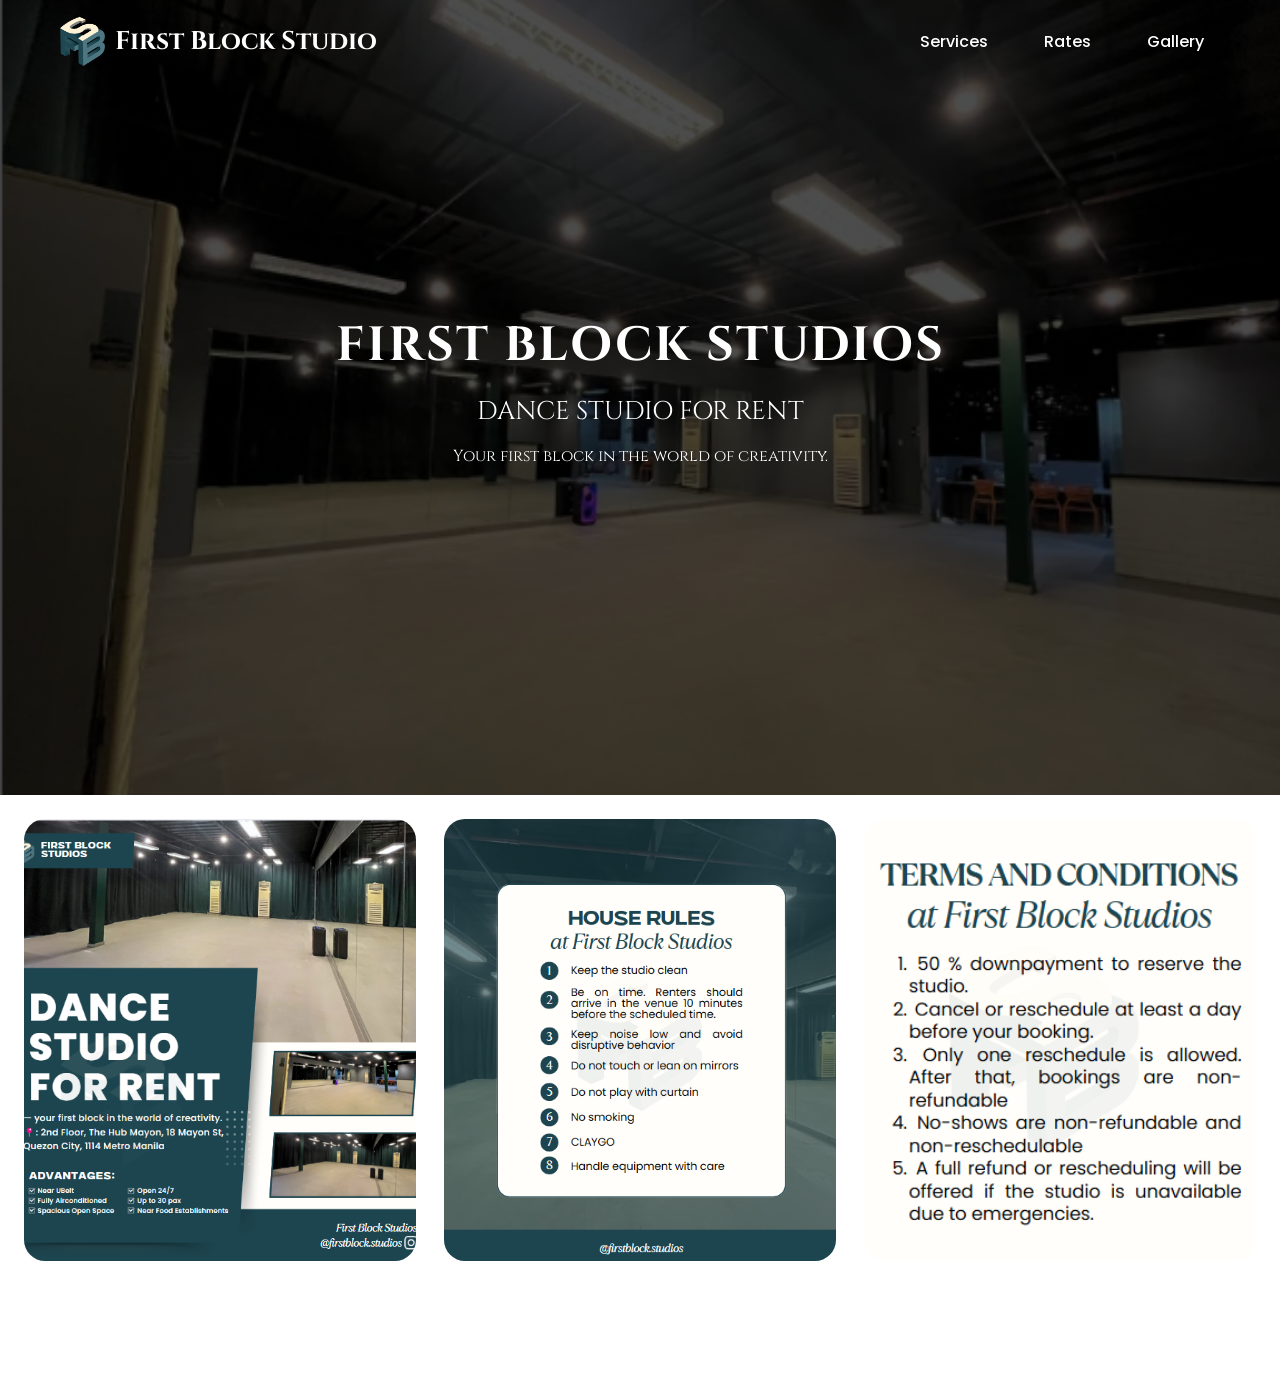
==== WEBSITE/website.html @ 90cbb2b3 "UPDATED WEBSITE ITO DL NIYO" ====
<!DOCTYPE html>
<html lang="en">
<head>
    <meta charset="UTF-8">
    <meta name="viewport" content="width=device-width, initial-scale=1.0">
    <title>First Block Studios</title>
    <link href="'https://fonts.googleapis.com/css2?family=Poppins:ital,wght@0,500;1,700&family=Song+Myung&display=swap" rel="stylesheet">
    <link rel="preconnect" href="https://fonts.googleapis.com">
    <link rel="preconnect" href="https://fonts.gstatic.com" crossorigin>
    <link href="https://fonts.googleapis.com/css2?family=Cinzel:wght@400..900&family=Poppins:wght@600&family=Song+Myung&display=swap" rel="stylesheet">
    <style>

        :root {
            --background-color: #F5F5F5;
            --primary-color: #FFFFFF;
            --accent-color: #A0A0A0;
            --font-color: #ffffff;
            --nav-bg-color: rgba(252, 251, 251, 0);
            --highlight-color: #355D67;
        }
        /* Base service button styling - shared properties */
        .service-btn {
            display: block;
            color: white;
            padding: 1rem;
            border-radius: 8px;
            margin: 10px 0;
            text-decoration: none;
            font-weight: bold;
            transition: all 0.3s;
            cursor: pointer;
            text-align: center;
        }

        /* Reserve space button styling */
        .service-btn-reserve {
            background: #355D67;
            font-size: 1.2rem;
            border: 2px solid transparent;
            box-shadow: 0 4px 6px rgba(0, 0, 0, 0.1);
        }

        .service-btn-reserve:hover {
            background: #224750;
            transform: translateY(-2px);
            box-shadow: 0 6px 8px rgba(0, 0, 0, 0.15);
        }

        /* Calendar view button styling */
        .service-btn-calendar {
            background: #4A7885;
            font-size: 1.2rem;
            border: 2px solid transparent;
        }

        .service-btn-calendar:hover {
            background: #2A5865;
            transform: translateY(-2px);
        }

        /* Form submit button styling */
        .service-btn-submit {
            background: #43A047;
    font-size: 1rem;
    padding: 0.8rem 1.5rem;
    margin: 0.5rem;
    display: inline-block !important;
    width: auto !important;
    min-width: 120px;
        }

        .form-section {
            margin: 1.5rem 0;
            padding: 1rem;
            border: 1px solid #ddd;
            border-radius: 8px;
        }

        .form-section h3 {
            color: var(--highlight-color);
            margin-bottom: 1rem;
        }

        .time-group {
            display: grid;
            grid-template-columns: 1fr 1fr;
            gap: 1rem;
            margin-top: 1rem;
        }

        .qr-section {
            text-align: center;
            margin: 1rem 0;
        }

        .studio-paragraph{  
            color: #ffffff;
            font-family: 'Cinzel', sans-serif;
        }

        .qr-image {
            width: 150px;
            height: auto;
            cursor: pointer;
            transition: transform 0.3s ease;
        }

        .qr-image:hover {
            transform: scale(1.05);
        }

        .form-section label {
            display: block;
            margin: 0.8rem 0 0.3rem;
        }

        .modal-content {
            max-height: 90vh;
    display: flex;
    flex-direction: column;
    position: relative;
    padding-bottom: 70px; /* Make space for footer */
        }

        .modal-scroll-content {
            overflow-y: auto;
    max-height: 65vh; /* Slightly reduce to make room */
    padding: 0 1rem;
    margin: 1rem 0;
        }

#rentSpaceModal .modal-footer {
    display: flex;
    justify-content: center;
    align-items: center;
    gap: 1rem;
}

/* Ensure buttons are properly centered and sized */
.modal-footer button {
    min-width: 120px;
    margin: 0;
}

        /* Scrollbar Styling */
        .modal-scroll-content::-webkit-scrollbar {
            width: 8px;
        }

        .modal-scroll-content::-webkit-scrollbar-track {
            background: #f1f1f1;
            border-radius: 4px;
        }

        .modal-scroll-content::-webkit-scrollbar-thumb {
            background: var(--highlight-color);
            border-radius: 4px;
        }

        .modal-scroll-content::-webkit-scrollbar-thumb:hover {
            background: #355D67;
        }

        #galleryModal .modal-content {
            max-height: 80vh;
            overflow-y: auto;
            padding: 1rem;
        }

        .calendar-header-day:nth-child(1),
        .calendar-header-day:nth-child(7),
        .calendar-day:nth-child(7n),
        .calendar-day:nth-child(7n+1) {
            color: var(--highlight-color);
            font-weight: bold;
        }
        
        .no-scroll {
            overflow: hidden !important;
            height: 100vh !important;
            position: fixed !important;
            width: 100%;
        }
        * {
            margin: 0;
            padding: 0;
            box-sizing: border-box;
            font-family: 'Poppins', sans-serif;
        }

        body {
            transition: all 0.3s ease;
        }

        #socialMediaBtn {
            position: fixed;
            right: 40px;
            bottom: 100px;
            background: var(--highlight-color);
            padding: 10px 20px;  
            font-size: 18px;  
            color: white; 
            border-radius: 10px;  
            cursor: pointer;
            box-shadow: 0 4px 8px rgba(0, 0, 0, 0.3);
        }

        #socialMediaPopup {
            display: none;
            position: fixed;
            z-index: 3000;
            left: 0;
            top: 0;
            width: 100%;
            height: 100%;
            background-color: rgba(0, 0, 0, 0.8);
            justify-content: center;
            align-items: center;
        }
        .qr-modal-content {
            background: transparent !important;
            max-width: 90%;
            padding: 20px;
            text-align: center;
        }

        .enlarged-qr {
            max-width: 100%;
            max-height: 80vh;
            width: auto;
            height: auto;
            border-radius: 10px;
            box-shadow: 0 0 20px rgba(0,0,0,0.3);
        }

        .modal-content.qr-modal-content {
            position: relative;
            margin: auto;
        }

        .service-btn {
            display: block;
            background: var(--highlight-color);
            color: white;
            padding: 1rem;
            border-radius: 8px;
            margin: 10px 0;
            text-decoration: none;
            font-size: 1.2rem;
            font-weight: bold;
            transition: background 0.3s;
            cursor: pointer;
        }

        .service-btn:hover {
            background: #224750;
        }

        header {
            background-color: var(--nav-bg-color);
            padding: 1rem 2rem;
            position: fixed;
            width: 100%;
            top: 0;
            z-index: 1000;
            transition: background-color 0.3s ease, box-shadow 0.3s ease;
        }

        #submitBtn {
            margin: 0.5rem !important;
            display: inline-block !important;
            
        }
/* Base modal structure */
.modal-base {
    display: none;
    position: fixed;
    z-index: 2000;
    left: 0;
    top: 0;
    width: 100%;
    height: 100%;
    background: rgba(0, 0, 0, 0.6);
    backdrop-filter: blur(5px);
    justify-content: center;
    align-items: center;
}

/* Make buttons the same size */
#rentSpaceModal .close-btn,
#rentSpaceModal .service-btn-submit {
    height: 40px;
    line-height: 40px;
    padding: 0 1.5rem;
    font-size: 1rem;
    border-radius: 8px;
    width: 120px !important;
    margin: 0.5rem;
    text-align: center;
    display: inline-block;
    vertical-align: middle;
}

        .nav-container {
            display: flex;
    justify-content: space-between; /* Ensures logo is on the left and nav links are on the right */
    align-items: center;
    max-width: 1200px;
    margin: 0 auto;
    padding: 0 20px; /* Adds padding to prevent content from touching the edges */
        }

        .calendar {
            display: grid;
            grid-template-columns: repeat(7, 1fr);
            gap: 5px;
            margin: 1rem 0;
        }

        .calendar-day {
            padding: 10px;
            border: 1px solid #ddd;
            text-align: center;
            cursor: pointer;
            transition: all 0.2s;
        }

        .calendar-day.booked {
            background: #224750;
            color: white;
            position: relative;
        }

        .calendar-day.booked:hover::after {
            content: attr(data-times);
            position: absolute;
            background: white;
            color: #333;
            padding: 5px;
            border-radius: 5px;
            box-shadow: 0 2px 5px rgba(0,0,0,0.2);
            top: -35px;
            left: 50%;
            transform: translateX(-50%);
            white-space: nowrap;
        }

        .calendar-header {
            display: flex;
            justify-content: space-between;
            align-items: center;
            margin-bottom: 1rem;
        }

        .month-navigation {
            background: var(--highlight-color);
            color: white;
            border: none;
            padding: 5px 10px;
            border-radius: 5px;
            cursor: pointer;
        }

        .logo-container {
            display: flex;
    align-items: center;
    gap: 10px;
    /* No need for margin-right: auto; since justify-content: space-between handles it */
        
}

        .logo-image {
            height: 50px;
            width: 45px;
            transition: transform 0.3s ease;
        }

        .logo-image:hover {
            transform: scale(1.1);
        }

        .logo-text {
            color: var(--font-color);
            font-size: 1.6rem;
            font-weight: 700;
            text-decoration: none;
            transition: color 0.3s ease;
            font-family: 'Cinzel', sans-serif;
        }

        .logo-text:hover {
            color: var(--highlight-color);
        }

        .nav-links {
            display: flex;
    gap: 1.5rem;
    align-items: center;
    cursor: pointer;
    font-family: 'Cinzel', sans-serif;
        }

        .nav-links a {
            text-decoration: none;
            font-weight: 500;
            color: var(--font-color);
            padding: 0.5rem 1rem;
            border-radius: 5px;
            transition: background 0.3s ease, color 0.3s ease;
        }

        .nav-links a:hover {
            background: var(--highlight-color);
            color: white;
        }

        .hero {
            height: 90vh;
            background: linear-gradient(rgba(0, 0, 0, 0.7), rgba(0, 0, 0, 0.7)),
                        url('2.png') center/cover no-repeat;
            display: flex;
            align-items: center;
            justify-content: center;
            text-align: center;
            padding: 3rem;
            margin-top: -15px ;
        }

        .studio-title {
            font-size: 3rem;
            text-transform: uppercase;
            letter-spacing: 2px;
            margin-bottom: 1rem;
            color: #ffffff;
            font-family: 'Cinzel', sans-serif;
        }

        .studio-subtitle {
            font-size: 1.6rem;
            margin-bottom: 1rem;
            font-weight: 300;
            color: #ffffff;
            font-family: 'Cinzel', sans-serif;
        }

       

        #imageModal {
            display: none;
            align-items: center;
            justify-content: center;
            background: rgba(0, 0, 0, 0.9) !important;
        }

        #modalImage {
            max-width: 90%;
            max-height: 90%;
            object-fit: contain;
            margin: auto;
        }

        .calendar-header-day {
            padding: 10px;
            text-align: center;
            font-weight: bold;
            background: var(--primary-color);
        }

        /* Close buttons styling */
.modal-close {
    position: absolute;
    top: 20px;
    right: 35px;
    color: white;
    font-size: 40px;
    font-weight: bold;
    cursor: pointer;
    z-index: 2100;
    text-shadow: 0 0 5px rgba(0, 0, 0, 0.5);
}


        .modal-close:hover {
            color: var(--highlight-color);
        }

    .gallery-grid-under {
        display: flex;
    flex-direction: row;
    justify-content: center;
    gap: 20px;
    padding: 20px;
    overflow-x: auto; 
}
/* Update the gallery-img styling */
.gallery-img {
    width: 350px;
    height: 350px;
    object-fit: cover;
    flex-shrink: 0;
    border-radius: 25px;
    border: 2px solid rgb(255, 255, 255);
    padding: 2px;
    transition: transform 0.3s ease;
}

.gallery-img:hover {
    transform: scale(1.05);
    cursor: pointer;
}

/* Modal gallery grid - for the popup gallery view */
#galleryModal .gallery-grid-under {
    display: grid;
    grid-template-columns: repeat(auto-fit, minmax(250px, 1fr));
    gap: 20px;
    max-height: 70vh;
    overflow-y: auto;
    overflow-x: hidden;
}
        .gallery-item {
            display: flex;
            flex-direction: column;
            align-items: center;
            text-align: center;
            background: var(--background-color);
            border-radius: 8px;
            padding: 1rem;
            box-shadow: 0 2px 5px rgba(0, 0, 0, 0.1);
            width: 100%;
        }

        .gallery-img {
            border: 2px solid rgb(255, 255, 255);
            padding: 2px;
              width: 400px; 
                height: 450px;
                    display: flex;
            justify-content: center;
                align-items: center;
             background: #ededed00;
         flex-shrink: 0;
                    overflow: hidden; 
                border-radius: 25px;              
        }
    
        footer {
            text-align: center;
            padding: 1rem;
            background: var(--primary-color);
            color: var(--font-color);
        }

        .modal-content {
            background: white;
            padding: 1rem;
            width: 90%;
            max-width: 450px;
            border-radius: 10px;
            text-align: center;
            box-shadow: 0 4px 10px rgba(0, 0, 0, 0.2);
            transition: transform 0.3s ease;
        }

        .close-btn {
            background: #607D8B;
    color: white;
    border: none;
    padding: 0.7rem 1.5rem;
    font-size: 1rem;
    border-radius: 5px;
    cursor: pointer;
    transition: background 0.3s;
    margin: 0.5rem;
    min-width: 120px;
        }

        .close-btn:hover {
            background: #224750;
        }
        /* Rates modal */
.rates-modal {
    background: rgba(0, 0, 0, 0.7);
}

.rates-modal .modal-content {
    border-left: 5px solid #355D67;
    max-width: 400px;
}

.rates-modal h2 {
    color: #355D67;
    border-bottom: 2px solid #355D67;
    padding-bottom: 10px;
}

/* Services modal */
.services-modal {
    background: rgba(0, 0, 0, 0.75);
}

.services-modal .modal-content {
    max-width: 500px;
    border-radius: 15px;
}

.services-modal h2 {
    color: #355D67;
    margin-bottom: 20px;
}

/* Gallery modal */
.gallery-modal {
    background: rgba(0, 0, 0, 0.8);
}

.gallery-modal .modal-content {
    max-width: 90%;
    width: 900px;
    border-radius: 20px;
}

.gallery-modal h2 {
    color: #355D67;
    margin-bottom: 25px;
    font-family: 'Cinzel', sans-serif;
}

/* Image modal - fullscreen viewing */
.image-modal {
    background: rgba(0, 0, 0, 0.9) !important;
}

.image-modal img {
    max-width: 90%;
    max-height: 90vh;
    border: 3px solid white;
    box-shadow: 0 0 30px rgba(0, 0, 0, 0.5);
}

/* Rent space modal - form focused */
.rent-modal {
    background: rgba(0, 0, 0, 0.65);
}

.rent-modal .modal-content {
    max-width: 550px;
    border-radius: 12px;
}

.rent-modal h2 {
    color: #355D67;
    border-bottom: 2px solid #355D67;
    padding-bottom: 10px;
    margin-bottom: 20px;
    font-family: 'Cinzel', sans-serif;
}

.rent-modal .form-section {
    background: #f9f9f9;
}

/* QR code modal */
.qr-modal {
    background: rgba(0, 0, 0, 0.85);
}

.qr-modal .modal-content {
    background: transparent !important;
    box-shadow: none;
}

.qr-modal .enlarged-qr {
    border: 4px solid white;
    box-shadow: 0 0 25px rgba(0, 0, 0, 0.4);
}

    </style>
</head>
<body>
    <header>
        <nav class="nav-container">
            <div class="logo-container">
                <img src="logo.png" alt="First Block Studio Logo" class="logo-image">
                <a href="#" class="logo-text">First Block Studio</a>
            </div>
            <div class="nav-links">
                <a href="#" id="servicesLink">Services</a>
                <a id="ratesLink">Rates</a>
                <a href="#" id="galleryLink">Gallery</a>
            </div>
        </nav>
    </header>

    <section class="hero">
        <div>
            <h1 class="studio-title">FIRST BLOCK STUDIOS</h1>
            <h2 class="studio-subtitle">DANCE STUDIO FOR RENT</h2>
            <p class="studio-paragraph">Your first block in the world of creativity.</p>
        </div>
    </section>

    <!-- Gallery Modal -->
<div id="galleryModal" class="modal-base gallery-modal">
    <div class="modal-content">
        <h2>Studio Gallery</h2>
        <div class="gallery-grid">
            <img src="2.png" class="gallery-img" onclick="openImageModal(this)">
            <img src="4.png" class="gallery-img" onclick="openImageModal(this)">
            <img src="fbs 1.png" class="gallery-img" onclick="openImageModal(this)">
        </div>
        <button class="close-btn" onclick="closeGalleryModal()">Close</button>
    </div>
</div>

    <section class="studio-gallery">
        <div class="gallery-grid-under">
            <img src="1.png" class="gallery-img" onclick="openImageModal(this)">
            <img src="3.png" class="gallery-img" onclick="openImageModal(this)">
            <img src="terms.png" class="gallery-img" onclick="openImageModal(this)">
        </div>
    </section>

    <footer>
        <p>
            2nd Floor of The Hub Mayon, 18 Mayon St, 1114 Metro Manila
            <br>First Block Studios © 2024
        </p>
    </footer>

    <!-- Rates Modal -->
    <div id="ratesModal" class="modal-base rates-modal">
        <div class="modal-content">
            <h2>Studio Rates</h2>
            <p><strong>New Soft Opening Rate</strong></p>
            <p>Regular Rate</p>
            <p>750/hr</p>
            <p>600/hr (min 3 hrs)</p>
            <br><p><strong>Grand Opening Rate:</strong></p>
            <p>Weekday/Weekend Rate</p>
            <br><p>Early Hours (7:00 - 4:00pm)</p>
            <p>700/hr</p>
            <p>600/hr (min 3 hrs)</p>
            <br><p>Regular Hours (4:00 - 9:00pm)</p>
            <p>900/hr</p>
            <p>800/hr (min 3 hrs)</p>
            <p>1000/hr</p>
            <br> <p>After Hours (9:00 - 12:00 am)</p>
            <p>900/hr (min 3hrs)</p>
            <button class="close-btn" onclick="closeModal()">Close</button>
        </div>
    </div>

    <!-- Image Modal-->
    <div id="imageModal" class="modal-base image-modal" onclick="closeImageModal(event)">
        <span class="modal-close" onclick="closeImageModal(event)">&times;</span>
        <img id="modalImage">
    </div>

    <!-- Services Modal -->
    <div id="servicesModal" class="modal-base services-modal">
        <div class="modal-content">
            <h2>Our Services</h2>
            <a href="#" class="service-btn service-btn-reserve" onclick="openRentSpaceModal()">📅 Reserve your Space</a>
            <a href="#" class="service-btn service-btn-calendar" onclick="showCalendar()">📅 View Calendar</a>
            <div id="calendarView" style="display: none;">
                <div class="calendar-header">
                    <button class="month-navigation" onclick="previousMonth()">←</button>
                    <h3 id="currentMonth"></h3>
                    <button class="month-navigation" onclick="nextMonth()">→</button>
                </div>
                <div class="calendar" id="calendar"></div>
            </div>
            <button class="close-btn" onclick="closeServicesModal()">Close</button>
        </div>
    </div>

    <!-- Rent Space Modal -->
    <div id="rentSpaceModal" class="modal-base rent-modal">
        <div class="modal-content" style="position: relative;">
            <h2>Rent Your Space</h2>
            <form id="rentSpaceForm">
                <div class="modal-scroll-content">
                    <!-- Personal Information -->
                    <div class="form-section">
                        <h3>Personal Information</h3>
                        <label for="firstName">First Name:</label>
                        <input type="text" id="firstName" name="firstName" required>
                        
                        <label for="lastName">Last Name:</label>
                        <input type="text" id="lastName" name="lastName" required>
                        
                        <label for="email">Email:</label>
                        <input type="email" id="email" name="email" required>
                        
                        <label for="address">Address:</label>
                        <input type="text" id="address" name="address" required>
                    </div>

                    <!-- Booking Details -->
                     <div class="form-section">
                    <h3>Booking Details</h3>
                    <label for="date">Date:</label>
                    <input type="date" id="date" name="date" required>
                    
                    <div class="time-group">
                        <div>
                            <label for="startTime">Start Time:</label>
                            <input type="time" id="startTime" name="startTime" required>
                        </div>
                        <div>
                            <label for="endTime">End Time:</label>
                            <input type="time" id="endTime" name="endTime" required>
                        </div>
                    </div>
                </div>

                     <!-- Payment Type Selection -->
                <div class="form-section">
                    <h3>Payment Type</h3>
                    <label for="paymentType">Select Payment Type:</label>
                    <select id="paymentType" name="paymentType" required>
                        <option value="full">Full Payment</option>
                        <option value="downpayment">Downpayment</option>
                    </select>
                </div>

                <!-- Payment Section -->
                <div class="form-section">
                    <h3>Payment Information</h3>
                    <div class="qr-section">
                        <img src="qr-code.png" alt="QR Code" class="qr-image" onclick="openQrModal()">
                        <p>Scan QR code for payment</p>
                    </div>
                    
                    <label for="paymentProof">Upload Payment Proof:</label>
                    <input type="file" id="paymentProof" accept=".png, .jpg, .jpeg" required>
                </div>
            </div>
            <div class="modal-footer">
                <button type="submit" class="service-btn service-btn-submit" id="submitBtn">Submit</button>
                <button type="button" class="close-btn" onclick="closeRentSpaceModal()">Close</button>
            </div>
        </form>
    </div>
</div>

    <!-- QR Code Modal -->
<div id="qrModal" class="modal-base qr-modal" onclick="closeQrModal(event)">
    <span class="modal-close" onclick="closeQrModal(event)">&times;</span>
    <div class="modal-content qr-modal-content">
        <img src="qr-code.png" class="enlarged-qr">
    </div>
</div>

    <script>
        // Global Variables
        let currentDate = new Date();
        let bookedSlots = [];

        // Calendar Functions
        function showCalendar() {
            document.getElementById('calendarView').style.display = 'block';
            generateCalendar(currentDate);
        }

        function generateCalendar(date) {
            const calendar = document.getElementById('calendar');
            const monthYear = document.getElementById('currentMonth');
            
            // Clear existing content
            calendar.innerHTML = '';
            
            // Set month/year display
            monthYear.textContent = new Intl.DateTimeFormat('en-US', { 
                month: 'long', 
                year: 'numeric' 
            }).format(date);

            // Get first and last day of month
            const firstDay = new Date(date.getFullYear(), date.getMonth(), 1);
            const lastDay = new Date(date.getFullYear(), date.getMonth() + 1, 0);
            
            // Add weekday headers
            const weekdays = ['Sun', 'Mon', 'Tue', 'Wed', 'Thu', 'Fri', 'Sat'];
            weekdays.forEach(day => {
                calendar.innerHTML += `<div class="calendar-header-day">${day}</div>`;
            });

            // Add empty cells for days from previous month
            for (let i = 0; i < firstDay.getDay(); i++) {
                calendar.innerHTML += '<div class="calendar-day"></div>';
            }

            // Add days of current month
            for (let day = 1; day <= lastDay.getDate(); day++) {
                const currentDateStr = `${date.getFullYear()}-${String(date.getMonth()+1).padStart(2, '0')}-${String(day).padStart(2, '0')}`;
                const bookings = bookedSlots.filter(slot => slot.date === currentDateStr);
                const isBooked = bookings.length > 0;
                const details = bookings.map(b => 
                    `Name: ${b.lastName}, ${b.firstName}\nTime: ${b.startTime}-${b.endTime}`
                ).join('\n');

                calendar.innerHTML += `
                    <div class="calendar-day ${isBooked ? 'booked' : ''}" 
                        ${isBooked ? `data-details="${details}"` : ''}
                        onclick="${isBooked ? 'showBookingDetails(this)' : ''}">
                        ${day}
                    </div>
                `;
            }
        }

        function showBookingDetails(element) {
            const details = element.getAttribute('data-details');
            if (details) {
                alert(details.replace(/\n/g, '\n'));
            }
        }

        function previousMonth() {
            currentDate.setMonth(currentDate.getMonth() - 1);
            generateCalendar(currentDate);
        }

        function nextMonth() {
            currentDate.setMonth(currentDate.getMonth() + 1);
            generateCalendar(currentDate);
        }

        // Modal Functions
        function openImageModal(element) {
            const modal = document.getElementById('imageModal');
            const modalImage = document.getElementById('modalImage');
            modal.style.display = 'flex';
            modalImage.src = element.src;
            document.body.classList.add('no-scroll');
        }

        function closeImageModal(event) {
            if (event.target.classList.contains('modal') || event.target.classList.contains('modal-close')) {
                document.getElementById('imageModal').style.display = 'none';
                document.body.classList.remove('no-scroll');
            }
            event.stopPropagation();
        }

        // Booking Functions
        document.getElementById("rentSpaceForm").addEventListener("submit", function(event) {
            event.preventDefault();
            const booking = {
                date: document.getElementById("date").value,
                startTime: document.getElementById("startTime").value,
                endTime: document.getElementById("endTime").value,
                lastName: document.getElementById("lastName").value,
                firstName: document.getElementById("firstName").value,
                paymentType: document.getElementById("paymentType").value // Added payment type
            };

            if (isTimeSlotBooked(booking.date, booking.startTime, booking.endTime)) {
                alert("This time slot is already booked!");
                return;
            }

            bookedSlots.push(booking);
            alert("Booking submitted!");
            generateCalendar(currentDate);
            closeRentSpaceModal();
        });

        function isTimeSlotBooked(date, startTime, endTime) {
            return bookedSlots.some(slot => 
                slot.date === date && 
                ((startTime >= slot.startTime && startTime < slot.endTime) || 
                (endTime > slot.startTime && endTime <= slot.endTime) || 
                (startTime <= slot.startTime && endTime >= slot.endTime))
            );
        }

        // Modal Controls
        document.getElementById("servicesLink").addEventListener("click", function(event) {
            event.preventDefault();
            document.getElementById("servicesModal").style.display = "flex";
        });

        document.getElementById("galleryLink").addEventListener("click", function(event) {
            event.preventDefault();
            document.getElementById("galleryModal").style.display = "flex";
        });

        document.getElementById("ratesLink").addEventListener("click", function() {
            document.getElementById("ratesModal").style.display = "flex";
        });

        function closeServicesModal() {
            document.getElementById("servicesModal").style.display = "none";
        }

        function closeGalleryModal() {
            document.getElementById("galleryModal").style.display = "none";
        }

        function closeModal() {
            document.getElementById("ratesModal").style.display = "none";
        }

        function openRentSpaceModal() {
            document.getElementById("rentSpaceModal").style.display = "flex";
            document.getElementById("rentSpaceForm").reset();
        }

        function closeRentSpaceModal() {
            document.getElementById("rentSpaceModal").style.display = "none";
        }

        // File Upload Validation
        document.getElementById("paymentProof").addEventListener("change", function(event) {
            const file = event.target.files[0];
            if (file) {
                const validExtensions = ["image/png", "image/jpeg", "image/jpg"];
                if (validExtensions.includes(file.type)) {
                    document.getElementById("submitBtn").style.display = "block";
                } else {
                    alert("Invalid file type. Please upload a PNG or JPG file.");
                    event.target.value = "";
                    document.getElementById("submitBtn").style.display = "none";
                }
            }
        });

        // QR Code Modal Functions
        function openQrModal() {
            const qrModal = document.getElementById('qrModal');
            qrModal.style.display = 'flex';
            document.body.classList.add('no-scroll');
        }

        function closeQrModal(event) {
            const qrModal = document.getElementById('qrModal');
            if (event.target === qrModal || event.target.classList.contains('modal-close')) {
                qrModal.style.display = 'none';
                document.body.classList.remove('no-scroll');
            }
            event.stopPropagation();
        }

        // Social Media Popup
        function openSocialMediaPopup() {
            document.getElementById("socialMediaPopup").style.display = "flex";
        }

        function closeSocialMediaPopup() {
            document.getElementById("socialMediaPopup").style.display = "none";
        }

        // Universal ESC key handler
        document.addEventListener('keydown', function(e) {
            if (e.key === 'Escape') {
                closeQrModal({ target: document.getElementById('qrModal') });
                closeImageModal({ target: document.getElementById('imageModal') });
                closeRentSpaceModal();
                closeServicesModal();
                closeGalleryModal();
                closeModal();
                closeSocialMediaPopup();
            }
        });
    </script>
</body>
</html>
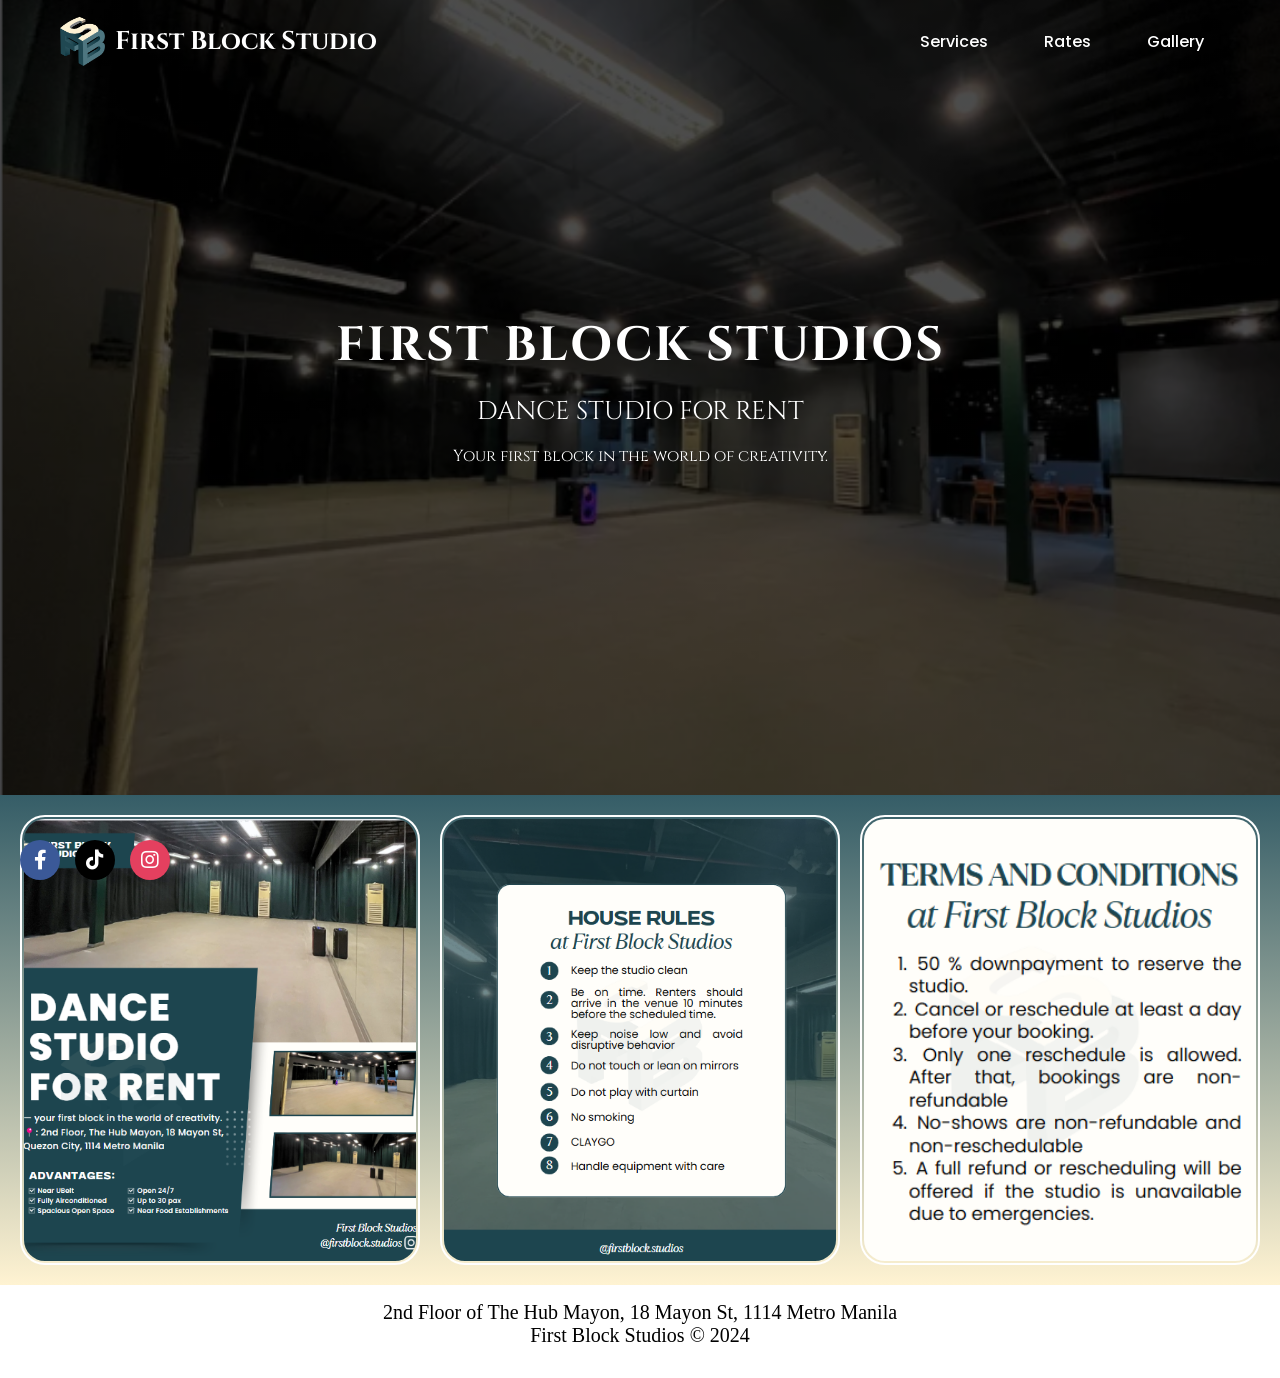
==== commit 014c3507: "UPDATED WEBSITE" ====
--- a/WEBSITE/website.html
+++ b/WEBSITE/website.html
@@ -4,9 +4,9 @@
     <meta charset="UTF-8">
     <meta name="viewport" content="width=device-width, initial-scale=1.0">
     <title>First Block Studios</title>
-    <link href="'https://fonts.googleapis.com/css2?family=Poppins:ital,wght@0,500;1,700&family=Song+Myung&display=swap" rel="stylesheet">
     <link rel="preconnect" href="https://fonts.googleapis.com">
     <link rel="preconnect" href="https://fonts.gstatic.com" crossorigin>
+    <link href="https://cdnjs.cloudflare.com/ajax/libs/font-awesome/5.15.4/css/all.min.css" rel="stylesheet">
     <link href="https://fonts.googleapis.com/css2?family=Cinzel:wght@400..900&family=Poppins:wght@600&family=Song+Myung&display=swap" rel="stylesheet">
     <style>
 
@@ -369,6 +369,12 @@
         
 }
 
+.address-under {
+    color: black;
+    font-family: 'Cinzen';
+    font-size: 20px;
+}
+
         .logo-image {
             height: 50px;
             width: 45px;
@@ -467,7 +473,7 @@
         }
 
         /* Close buttons styling */
-.modal-close {
+    .modal-close {
     position: absolute;
     top: 20px;
     right: 35px;
@@ -479,6 +485,15 @@
     text-shadow: 0 0 5px rgba(0, 0, 0, 0.5);
 }
 
+.gallery-grid {
+    display: grid;
+  grid-template-columns: repeat(3, 1fr);  /* Three equal columns */
+  gap: 15px;  /* Space between images */
+  justify-items: center;  /* Center the images in their grid cells */
+  padding: 10px;
+  width: 100%;
+}
+
 
         .modal-close:hover {
             color: var(--highlight-color);
@@ -486,11 +501,12 @@
 
     .gallery-grid-under {
         display: flex;
-    flex-direction: row;
-    justify-content: center;
-    gap: 20px;
-    padding: 20px;
-    overflow-x: auto; 
+        flex-direction: row;
+        justify-content: center;
+        gap: 20px;
+        padding: 20px;
+        overflow-x: auto;
+        background: linear-gradient(to bottom, #355D67 , #FFF3D2 ); /* Gradient background */ 
 }
 /* Update the gallery-img styling */
 .gallery-img {
@@ -530,18 +546,33 @@
             width: 100%;
         }
 
+        .gallery-img-grid {
+            width: 100%;
+            height: 300px;
+            object-fit: cover;
+            border-radius: 8px;
+            transition: transform 0.3s ease, box-shadow 0.3s ease; /* Smooth hover effect */
+        }
+
+        /* Hover effect for images */
+.gallery-img-grid:hover {
+  transform: scale(1.05); /* Slight zoom effect */
+  box-shadow: 0 4px 12px rgba(0, 0, 0, 0.3); /* Enhanced shadow */
+}
+
+
         .gallery-img {
             border: 2px solid rgb(255, 255, 255);
             padding: 2px;
-              width: 400px; 
-                height: 450px;
-                    display: flex;
+            width: 400px; 
+            height: 450px;
+            display: flex;
             justify-content: center;
-                align-items: center;
-             background: #ededed00;
-         flex-shrink: 0;
-                    overflow: hidden; 
-                border-radius: 25px;              
+            align-items: center;
+            background: #ededed00;
+            flex-shrink: 0;
+            overflow: hidden; 
+            border-radius: 25px;              
         }
     
         footer {
@@ -564,24 +595,44 @@
 
         .close-btn {
             background: #607D8B;
-    color: white;
-    border: none;
-    padding: 0.7rem 1.5rem;
-    font-size: 1rem;
-    border-radius: 5px;
-    cursor: pointer;
-    transition: background 0.3s;
-    margin: 0.5rem;
-    min-width: 120px;
-        }
+            color: white;
+            border: none;
+            padding: 0.7rem 1.5rem;
+            font-size: 1rem;
+            border-radius: 5px;
+            cursor: pointer;
+            transition: background 0.3s;
+            margin: 0.5rem;
+            min-width: 120px;
+        }
+
+        /* Close button styling */
+    .close-btn-grid {
+        background-color: #607D8B; /* Button color */
+  color: white;
+  padding: 10px 20px;
+  border: none;
+  cursor: pointer;
+  border-radius: 5px;
+  font-size: 16px;
+  position: fixed;  /* Position it fixed on the screen */
+  bottom: 20px;     /* 20px from the bottom of the page */
+  left: 50%;        /* Center it horizontally */
+  transform: translateX(-50%); /* Perfectly center it */
+  transition: background-color 0.3s ease;
+}
+
+.close-btn-grid:hover {
+  background-color: #224750;
+}
 
         .close-btn:hover {
             background: #224750;
         }
         /* Rates modal */
-.rates-modal {
-    background: rgba(0, 0, 0, 0.7);
-}
+        .rates-modal {
+            background: rgba(0, 0, 0, 0.7);
+        }
 
 .rates-modal .modal-content {
     border-left: 5px solid #355D67;
@@ -609,9 +660,21 @@
     margin-bottom: 20px;
 }
 
+
 /* Gallery modal */
 .gallery-modal {
-    background: rgba(0, 0, 0, 0.8);
+    display: none;  /* Hidden by default */
+  position: fixed;
+  top: 0;
+  left: 0;
+  width: 100%;
+  height: 100%;
+  background-color: rgba(0, 0, 0, 0.8); /* Semi-transparent background */
+  z-index: 1000;
+  justify-content: center;
+  align-items: center;
+  overflow: auto;
+  padding: 20px;
 }
 
 .gallery-modal .modal-content {
@@ -621,9 +684,10 @@
 }
 
 .gallery-modal h2 {
-    color: #355D67;
+    color: #000000;
     margin-bottom: 25px;
     font-family: 'Cinzel', sans-serif;
+    font-size: 35px;
 }
 
 /* Image modal - fullscreen viewing */
@@ -646,6 +710,21 @@
 .rent-modal .modal-content {
     max-width: 550px;
     border-radius: 12px;
+}
+
+/* Content inside the modal */
+.modal-content-gallery {
+  background-color: #ffffff;
+  padding: 20px;
+  border-radius: 10px;
+  max-width: 90%;
+  max-height: 80%;
+  overflow: auto;
+  position: relative;
+  box-shadow: 0 4px 10px rgba(0, 0, 0, 0.1);
+  display: flex;
+  flex-direction: column;
+  align-items: center;
 }
 
 .rent-modal h2 {
@@ -674,6 +753,50 @@
     border: 4px solid white;
     box-shadow: 0 0 25px rgba(0, 0, 0, 0.4);
 }
+/* Container for the social media icons */
+.social-icons {
+  position: fixed;
+  bottom: 20px;  /* Distance from the bottom */
+  left: 20px;    /* Distance from the left */
+  display: flex; /* Align icons horizontally */
+  gap: 15px;     /* Space between icons */
+  z-index: 1000; /* Ensure it's on top of other content */
+}
+
+/* Base styles for each social icon */
+.social-icon {
+  width: 40px;   /* Icon size */
+  height: 40px;  /* Icon size */
+  background-color: #333; /* Default background color */
+  border-radius: 50%;  /* Make it circular */
+  display: flex;
+  justify-content: center;
+  align-items: center;
+  color: white;
+  font-size: 20px;
+  transition: background-color 0.3s ease, transform 0.3s ease; /* Smooth transitions */
+  text-decoration: none; /* Remove underline */
+}
+
+/* Individual social media styles */
+.social-icon.facebook {
+  background-color: #3b5998; /* Facebook color */
+}
+
+.social-icon.tiktok {
+  background-color: #000000; /* TikTok's solid black for contrast */
+}
+
+.social-icon.instagram {
+  background-color: #E4405F; /* Instagram color */
+}
+
+/* Hover effect */
+.social-icon:hover {
+  transform: scale(1.1); /* Slightly grow the icon */
+  opacity: 0.8;
+}
+
 
     </style>
 </head>
@@ -702,14 +825,17 @@
 
     <!-- Gallery Modal -->
 <div id="galleryModal" class="modal-base gallery-modal">
-    <div class="modal-content">
+    <div class="modal-content-gallery">
         <h2>Studio Gallery</h2>
         <div class="gallery-grid">
-            <img src="2.png" class="gallery-img" onclick="openImageModal(this)">
-            <img src="4.png" class="gallery-img" onclick="openImageModal(this)">
-            <img src="fbs 1.png" class="gallery-img" onclick="openImageModal(this)">
+            <img src="2.png" class="gallery-img-grid" onclick="openImageModal(this)">
+            <img src="4.png" class="gallery-img-grid" onclick="openImageModal(this)">
+            <img src="terms.png" class="gallery-img-grid" onclick="openImageModal(this)">
+            <img src="logo.png" class="gallery-img-grid" onclick="openImageModal(this)">
+            <img src="1.png" class="gallery-img-grid" onclick="openImageModal(this)">
+            <img src="qr-code.png" class="gallery-img-grid" onclick="openImageModal(this)">
         </div>
-        <button class="close-btn" onclick="closeGalleryModal()">Close</button>
+        <button class="close-btn-grid" onclick="closeGalleryModal()">Close</button>
     </div>
 </div>
 
@@ -722,7 +848,7 @@
     </section>
 
     <footer>
-        <p>
+        <p class="address-under">
             2nd Floor of The Hub Mayon, 18 Mayon St, 1114 Metro Manila
             <br>First Block Studios © 2024
         </p>
@@ -853,6 +979,21 @@
     </div>
 </div>
 
+<!-- Social Media Icon -->
+<div class="social-icons">
+    <a href="https://www.facebook.com/profile.php?id=61573684049144" target="_blank" class="social-icon facebook">
+      <i class="fab fa-facebook-f"></i>
+    </a>
+    <a href="https://www.tiktok.com/@firstblock.studios?_t=ZS-8uYvVcCwefA&_r=" target="_blank" class="social-icon tiktok">
+      <i class="fab fa-tiktok"></i>
+    </a>
+    <a href="https://www.instagram.com/firstblock.studios" target="_blank" class="social-icon instagram">
+      <i class="fab fa-instagram"></i>
+    </a>
+  </div>
+  
+  
+
     <script>
         // Global Variables
         let currentDate = new Date();
@@ -1065,6 +1206,9 @@
                 closeSocialMediaPopup();
             }
         });
+      
     </script>
+
+    
 </body>
 </html>
